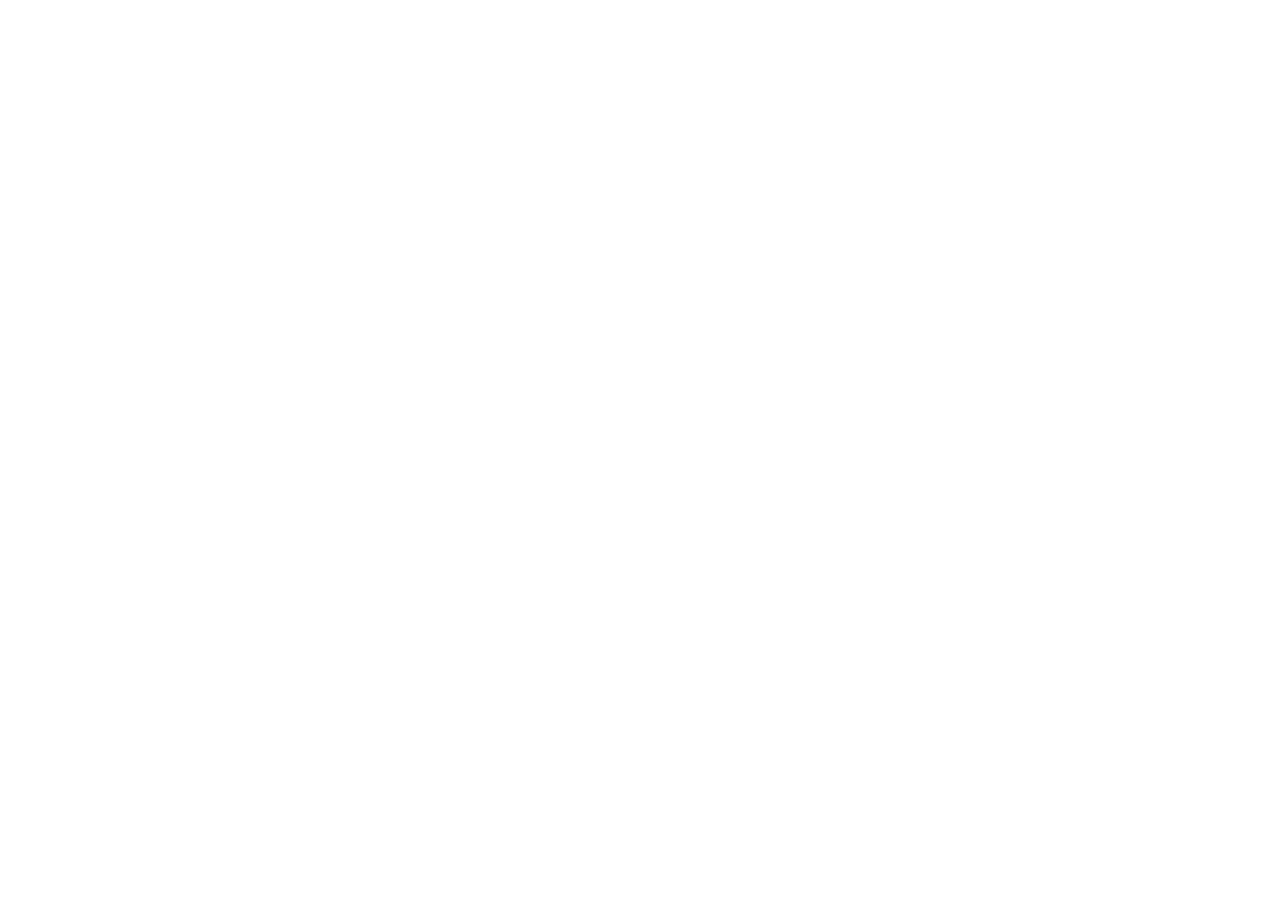
==== template/index.html @ d30cc878 "Initial commit" ====
<!DOCTYPE html>
<html lang="en">
	<head>
  	<meta charset="utf-8">
  	<meta name="description" content="Your description goes here">
  	<meta name="keywords" content="one, two, three">
		<meta name="viewport" content="width=device-width, initial-scale=1">
		
		<title>Blank Template</title>

		<!-- external CSS link -->
		<link rel="stylesheet" href="css/normalize.css">
		<link rel="stylesheet" href="css/style.css">
	</head>
	<body>

		<script type="text/javascript" src="js/main.js"></script>
	</body>
</html>
---- template/css/style.css ----
/* Box Model Hack */
* {
  box-sizing: border-box;
}

/* Clear fix hack */
.clearfix:after {
     content: ".";
     display: block;
     clear: both;
     visibility: hidden;
     line-height: 0;
     height: 0;
}

.clear {
	clear: both;
}

/******************************************
/* BASE STYLES
/*******************************************/

body {

}


/******************************************
/* LAYOUT
/*******************************************/
header {

}

footer {

}

/******************************************
/* ADDITIONAL STYLES
/*******************************************/
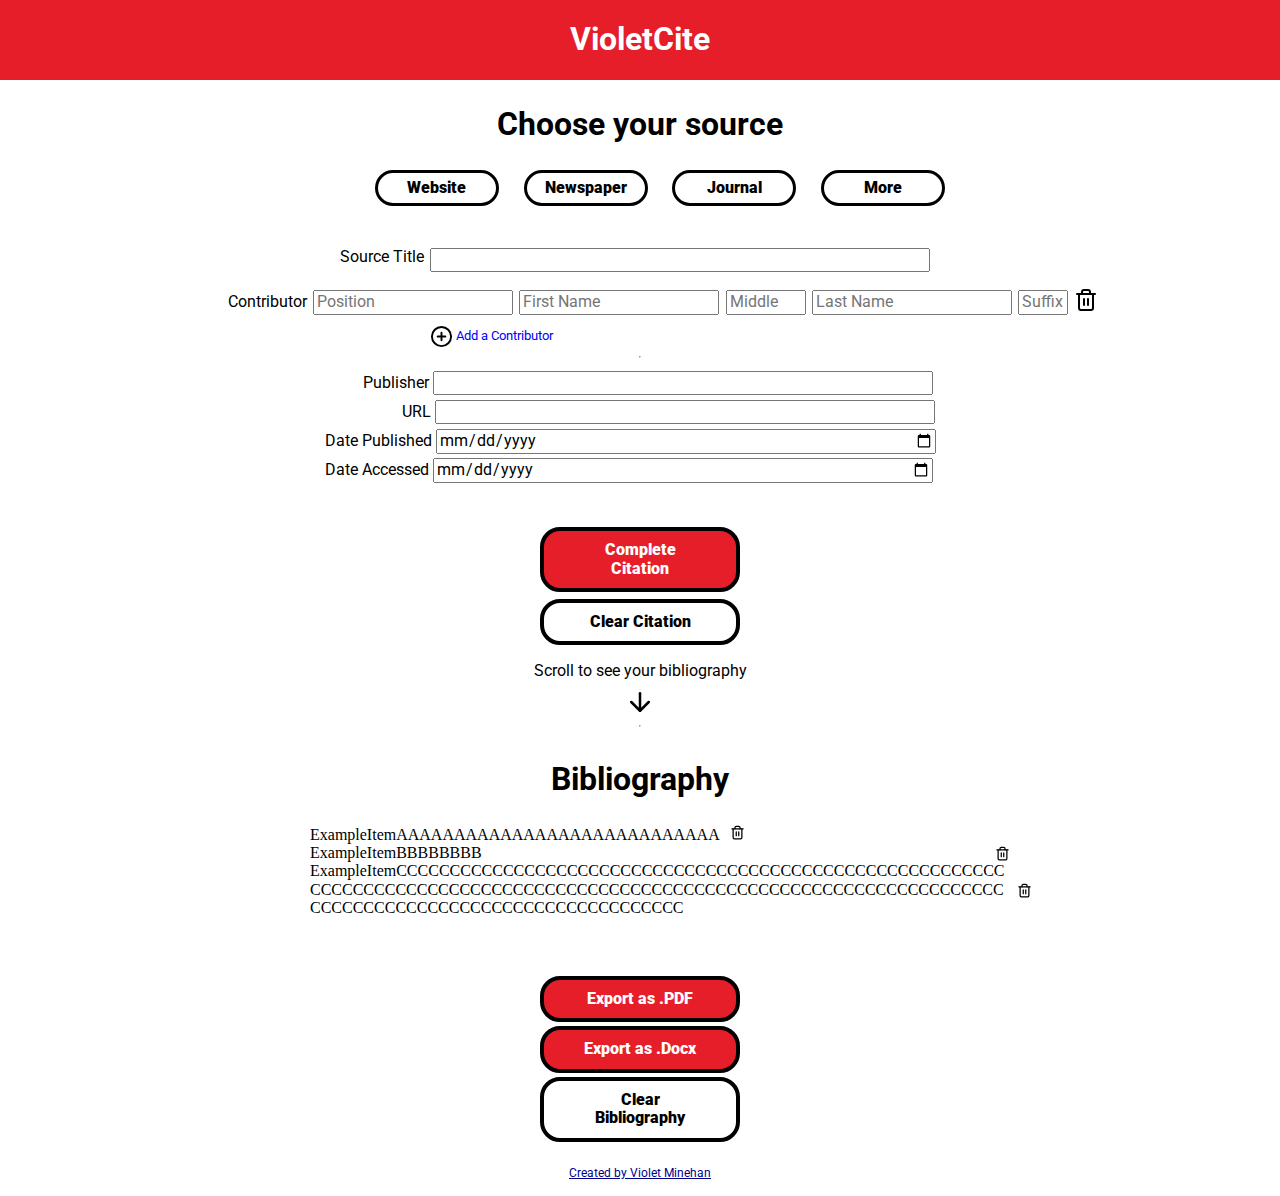
==== commit 9b0f4ad2: "HTML & CSS V1" ====
--- a/template/index.html
+++ b/template/index.html
@@ -11,8 +11,116 @@
 		<!-- external CSS link -->
 		<link rel="stylesheet" href="css/normalize.css">
 		<link rel="stylesheet" href="css/style.css">
+	
+		<!-- Import Fonts -->
+		<link rel="preconnect" href="https://fonts.googleapis.com">
+		<link rel="preconnect" href="https://fonts.gstatic.com" crossorigin>
+		<link href="https://fonts.googleapis.com/css2?family=Roboto:ital,wght@0,400;0,700;1,900&display=swap" rel="stylesheet">
+
 	</head>
 	<body>
+		<header>
+			<h1> VioletCite </h1>
+		</header>
+		
+		<!-- Source Selection-->
+		<div id="sourceSelection">
+			<h2> Choose your source </h2>
+			<ul id="sourceList">
+				<li class="sourceButton" id="websiteButton"> Website </li>
+				<li class="sourceButton" id="newspaperButton"> Newspaper </li>
+				<li class="sourceButton" id="journalButton"> Journal </li>
+				<li class="sourceButton" id="moreButton"> More </li>
+			</ul>
+		</div>
+
+		<!-- Primary Information for all source types-->
+		<div id="primaryInfo">
+			<form id="sourceTitleForm">
+				<label for="sourceTitleInput"> Source Title </label>
+				<input type="text" name="sourceTitleInput" id="sourceTitleInput">
+			</form>
+			<form id="contributorForm"> 
+				<ul>
+					<li> <label for="contributorInput"> Contributor </label> </li>
+					<li> <input type="text" name="contributorForm" id="positionInput" placeholder="Position"> </li>
+					<li> <input type="text" id="firstnameInput" placeholder="First Name"> </li>
+					<li> <input type="text" id="middleInput" placeholder="Middle"> </li>
+					<li> <input type="text" id="lastnameInput" placeholder="Last Name"> </li>
+					<li> <input type="text" id="suffixInput" placeholder="Suffix"> </li>
+					<li> <img src="../assets/trash-2.svg" alt="Delete Contributor"> 
+				</ul>
+			</form>
+			<div id="contributorAddButton"> 
+				<img src="../assets/plus-circle.svg" alt="Add Contributor">
+				<span> Add a Contributor </span>
+			</div>
+		</div>
+		
+		<hr> <!-- Horizontal Rule -->
+
+		<!-- Source specific info: WEBSITE-->
+		<div class="websiteSourceInfo">
+			<form>		
+				<div id="websitePublisherInputDiv">
+					<label for="websitePublisherInput"> Publisher </label>
+					<input type="text" name="websitePublisherInput" id="websitePublisherInput">
+				</div>
+				<div id="websiteURLInputDiv">
+					<label for="websiteURLInput"> URL </label>
+					<input type="text" name="websiteURLInput" id="websiteURLInput">
+				</div>
+				<div id="websiteDateInputDiv"> 
+					<label for="websiteDatePublishedInput"> Date Published </label>
+					<input type="date" name="websiteDatePublishedInput" id="websiteDatePublishedInput">
+				</div>
+				<div id="websiteDateAccessedInputDiv">
+					<label for="websiteDateAccessedInput"> Date Accessed </label>
+					<input type="date" name="webiteDateAccessedInput" id="websiteDateAccessedInput">
+				</div>
+			</form>
+		</div>
+
+		<!-- Citation Menu -->
+		<div id="citationMenu">
+			<span class="largeButton highlightButton" id="completeCitationButton"> Complete Citation </span>
+			<span class="largeButton" id="clearCitationButton"> Clear Citation </span>
+			<span id="scrollMessage"> Scroll to see your bibliography </span>
+			<img src="../assets/arrow-down.svg" alt="Arrow Down">
+		</div>
+		
+		<hr> <!-- Horiztonal Rule -->
+
+		<div id="bibliography">
+			<h2> Bibliography </h2>
+			<ol id="referenceList">
+				<!-- References S--> 
+				<li> 
+					<span> ExampleItemAAAAAAAAAAAAAAAAAAAAAAAAAAAA <span>
+					<img src="../assets/trash-2.svg">
+				</li>
+
+				<li> 
+					<span> ExampleItemBBBBBBBB </span>
+					<img src="../assets/trash-2.svg"> 
+				</li>
+
+				<li> 
+					<span> ExampleItemCCCCCCCCCCCCCCCCCCCCCCCCCCCCCCCCCCCCCCCCCCCCCCCCCCCCCCCCCCCCCCCCCCCCCCCCCCCCCCCCCCCCCCCCCCCCCCCCCCCCCCCCCCCCCCCCCCCCCCCCCCCCCCCCCCCCCCCCCCCCCCCCCCCCCCCCCCCCC </span>
+					<img src="../assets/trash-2.svg">
+				 </li>
+			</ol>
+		</div>
+
+		<div id="bibliographyButtons"> 
+			<span class="largeButton highlightButton" id="exportPDFButton"> Export as .PDF </span>
+			<span class="largeButton highlightButton" id="exportDOCXButton"> Export as .Docx </span>
+			<span  class="largeButton" id="clearBibliographyButton"> Clear Bibliography </span>
+		</div>
+
+		<footer>
+				<span id="authorTag"> Created by Violet Minehan </span>
+		</footer>
 
 		<script type="text/javascript" src="js/main.js"></script>
 	</body>
--- a/template/css/style.css
+++ b/template/css/style.css
@@ -21,22 +21,267 @@
 /* BASE STYLES
 /*******************************************/
 
-body {
-
-}
-
-
 /******************************************
 /* LAYOUT
 /*******************************************/
-header {
-
-}
-
-footer {
-
-}
+body { 
+  display: flex;
+  flex-flow: column;
+  align-items: center;
+  font-family: 'Roboto', sans-serif;
+}
+
+header { 
+  text-align: center;
+  background-color: #E61E2A;
+  color: white;
+  width: 100%;
+} 
 
 /******************************************
-/* ADDITIONAL STYLES
+/* BUTTONS
 /*******************************************/
+.sourceButton {
+  color: black;
+  border: black 3px solid;
+  border-radius: 20px;
+  padding: 0.5% 1%;
+}
+
+.largeButton {
+  color: black;
+  border: black 4px solid;
+  border-radius: 20px;
+  padding: 1% 2%;
+}
+
+.highlightButton {
+  color: white;
+  background-color: #E61E2A;
+}
+/****************************************
+SOURCE SELECTOR STYLES
+****************************************/
+#sourceSelection h2 {
+  font-size: 2rem;
+}
+
+#sourceSelection {
+  width: 100%;
+  text-align: center;
+}
+#sourceList { 
+  display: flex;
+  flex-flow: row;
+  justify-content: center;
+  width: 100%;
+}
+
+#sourceList * {
+  list-style: none;
+  margin: 0% 1%;
+  width: 10%;
+  font-weight: 900;
+}
+
+/**************************************
+PRIMARY INFO STYLES
+**************************************/
+
+#primaryInfo { 
+ width: 100%;
+ margin-top: 2%
+}
+
+#sourceTitleForm {
+  display: flex;
+  width: 100%;
+  margin-left: 340px;
+}
+
+#sourceTitleInput {
+  width: 500px;
+  margin-left: 0.5%;
+}
+
+#contributorForm {
+  display: flex;
+  justify-content: flex-start;
+  width: 100%;
+}
+
+#contributorForm ul { 
+  display: flex;
+  flex-flow: row;
+  justify-content: center;
+  width: 100%;
+  align-items: center;
+}
+
+#contributorForm li {
+  margin-left: 0.5%;
+  list-style: none;
+  text-align: left;
+}
+
+#positionInput { 
+  width: 200px;
+}
+
+#firstnameInput {
+  width: 200px;
+}
+
+#middleInput { 
+  width: 80px;
+}
+
+#lastnameInput { 
+  width: 200px;
+}
+
+#suffixInput { 
+  width: 50px;
+}
+
+#contributorAddButton { 
+  display: flex;
+  flex-flow: row;
+  align-items: center;
+  margin-top: -0.6%;
+  margin-left: 430px;
+}
+
+#contributorAddButton img {
+height: 23px;
+}
+
+#contributorAddButton span {
+margin-left: 0.3%;
+color: blue;
+font-size: 0.8rem;
+}
+
+/*************************
+WEBSITE SOURCE INFO STYLES
+*************************/
+.websiteSourceInfo { 
+  margin-top: 0%;
+  width: 100%;
+}
+
+.websiteSourceInfo form { 
+  display: flex;
+  flex-flow: column;
+  margin-left: 325px;
+}
+
+.websiteSourceInfo input { 
+  width: 500px;
+}
+
+.websiteSourceInfo div { 
+  margin-top: 0.5%;
+}
+
+#websitePublisherInputDiv { 
+  margin-left: 38px;
+}
+
+#websiteURLInputDiv {
+  margin-left: 77px;
+}
+
+/*************************
+CITATION BUTTON STYLES
+*************************/
+#citationMenu { 
+  margin-top: 3%;
+  display: flex;
+  flex-flow: column;
+  align-items: center;
+}
+
+#citationMenu img { 
+  height: 30px;
+  width: 30px;
+}
+
+#citationMenu * { 
+  margin-top: 3%;
+}
+
+#scrollMessage { 
+  margin-top: 8%;
+}
+
+#citationMenu .largeButton {
+  padding: 10px 30px;
+  width: 200px;
+  text-align: center;
+  font-weight: 900;
+}
+
+/*************************
+BIBLIOGRAPHY STYLES
+*************************/
+#referenceList * {
+  word-wrap: break-word;
+  width: 700px;
+}
+
+#bibliography h2 { 
+  text-align: center;
+  font-size: 2rem;
+}
+
+#bibliography li { 
+  font-family: serif;
+  display: flex;
+  flex-flow: row;
+  align-items: center;
+}
+
+#referenceList img {
+  height: 15px;
+  width: 15px;
+  margin-left: 1%;
+}
+
+/*************************
+BIBLIOGRAPHY BUTTONS
+*************************/
+#bibliographyButtons { 
+  display: flex;
+  flex-flow: column;
+  margin-top: 3%;
+}
+
+#bibliographyButtons span { 
+  padding: 10px 30px;
+  width: 200px;
+  text-align: center;
+  font-weight: 900;
+  margin-top: 2%;
+}
+
+#clearBibliographyButton { 
+  margin-top: 4%;
+}
+
+/************************
+FOOTER STYLES
+*************************/
+footer { 
+  margin-top: 2%;
+  font-size: 0.75rem;
+  display: flex;
+  flex-flow: column;
+  align-items: center;
+}
+
+footer span {
+  margin-bottom: 15px;
+  color: darkblue;
+  text-decoration: underline;
+}
